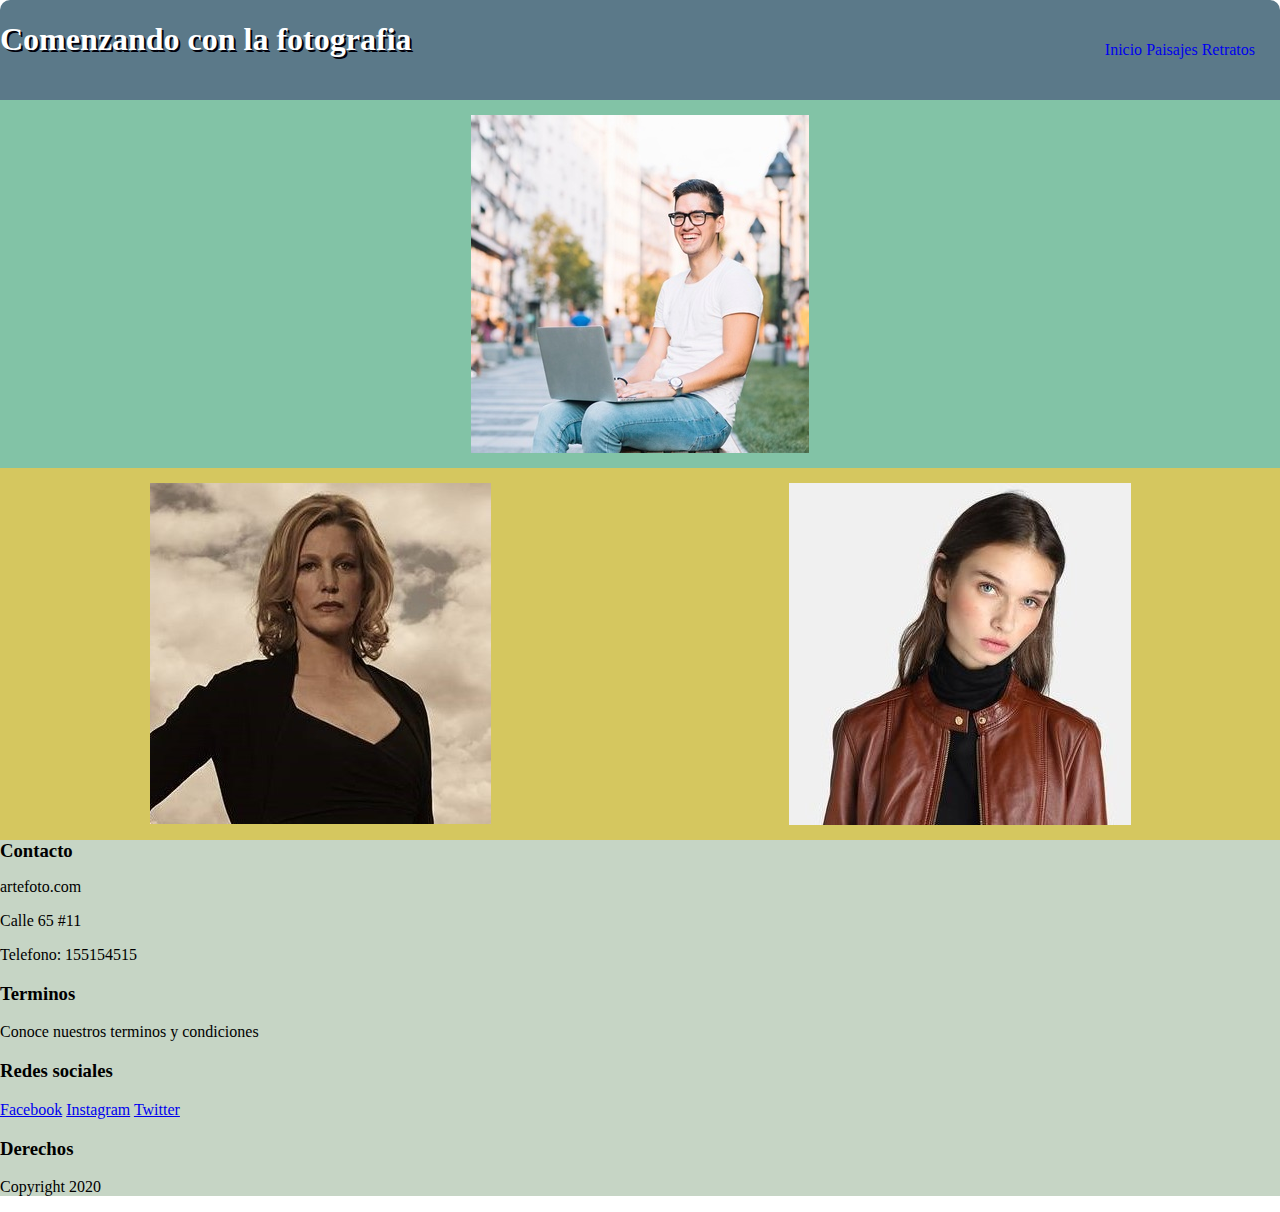
==== index.html @ 8233c5d9 "commit inicial" ====
<html>
<head>
	<title>Fotografia</title>
	<link rel="stylesheet" type="text/css" href="css/style.css">
</head>
<body>

	<header>
		<div class= "header-container">
			<h1>Comenzando con la fotografia</h1>
			<nav class="menu">
				<ul>
					<li><a href="#">Inicio</a></li>
					<li><a href="#">Paisajes</a></li>
					<li><a href="#">Retratos</a></li>
				</ul>
			</nav>
		</div>	
	</header>

	<section class="img-container">		
			
			<div class="c1">
				<img src="img/img3.jpg">
			</div>
			
			<div class="c2">
				<div>
					<img src="img/img1.jpg">
				</div>
				<div>
					<img src="img/img2.jpg">
				</div>
			</div>
		</div>
	</section>
	
	<footer class="footer-container">
		<div class="contacto">
			<h3>Contacto</h3>
			<p>artefoto.com</p>
			<p>Calle 65 #11</p>
			<p>Telefono: 155154515</p>
		</div>
		<div class="terminos">
			<h3>Terminos</h3>
			<p>Conoce nuestros terminos y condiciones</p>
		</div>

		<div class="rrss">
			<h3>Redes sociales</h3>
			<a href="#">Facebook</a>
			<a href="#">Instagram</a>
			<a href="#">Twitter</a>
		</div>

		<div class="derechos">
			<h3>Derechos</h3>
			<p>Copyright 2020</p>
		</div>


	</footer>


</body>
</html>
---- css/style.css ----
body {
	width: 100%;
	margin: 0;
}

.header-container {
	height: 100px;
	width: 100%;
	background: #5b7989;
	border-radius: 10px 10px 0 0;
}

.header-container h1{
	display: inline-block;
	color: white;
	text-shadow: 2px 2px #02010a;
}

.header-container .menu{
	margin-top: 25px;
	float: right;
}

.header-container .menu ul{
	margin-right: 25px;
	display: inline-block;
}

.header-container .menu ul li{
	display: inline-block;
}

.header-container .menu ul li a{
	text-decoration: none;
}

.img-container {
	border-radius: 1px;
	background: black;
	width: 100%;
}

.c1 {
	width: 100%;
	background: #82c3a6;
}

.c1 img{
	padding: 15px;
	display: block;
	margin: auto;

}

.c2 {
	width: 100%;
	display: flex;
	flex-direction: row;
	background: #d5c75f;
}

.c2 div {
	width: 50%;
	text-align: center;
	padding: 15px;
}


.footer-container {
	width: 100%;
	margin-top: 0;
	background:  #C6d5c5;

}

.contacto h3{
	margin: 0;
}
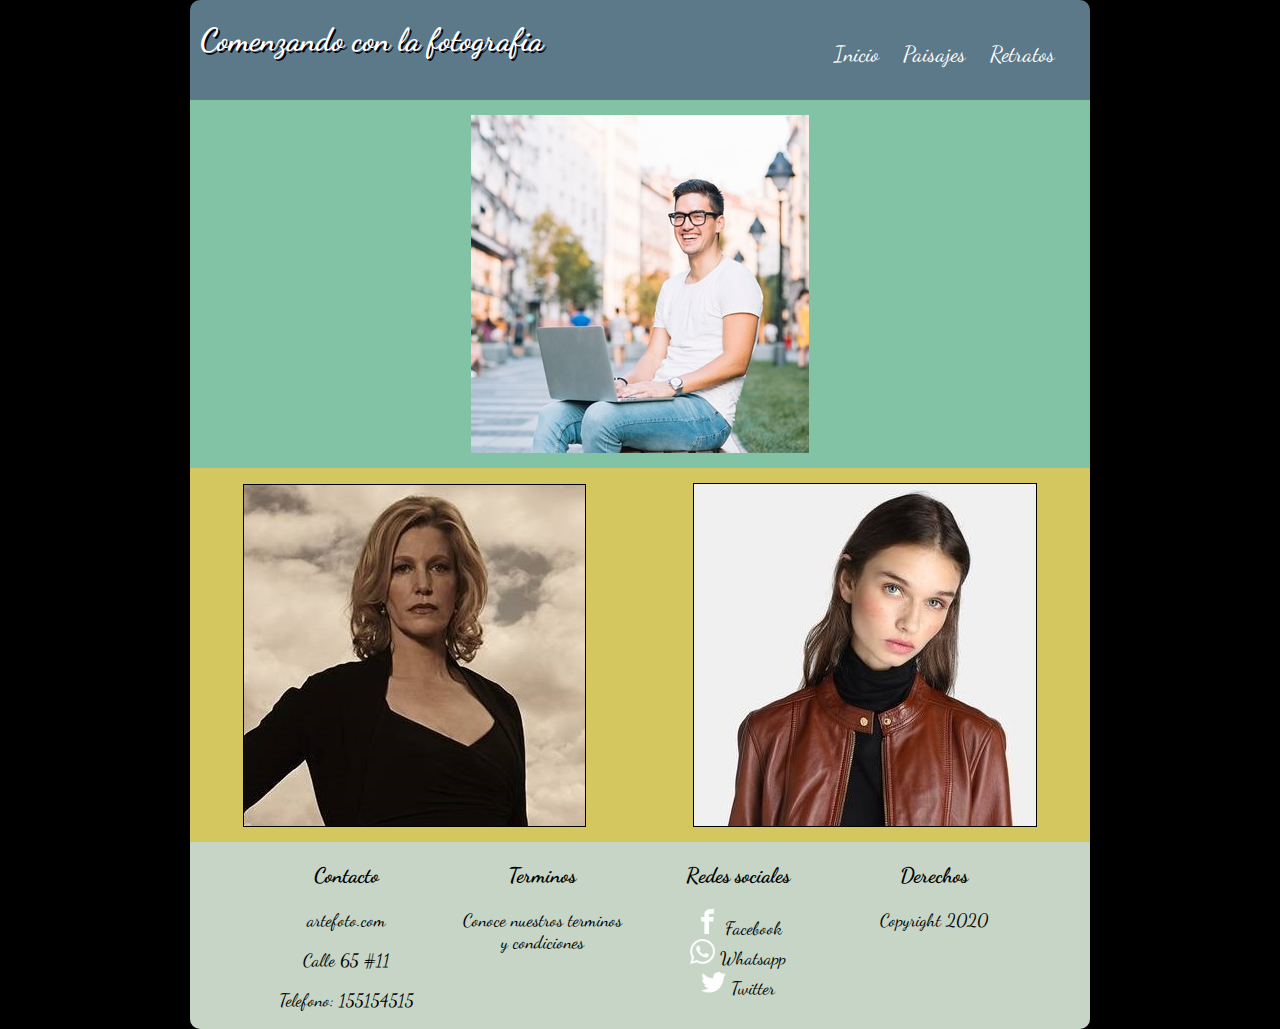
==== commit 9296beb4: "Pagina inicio lista" ====
--- a/index.html
+++ b/index.html
@@ -2,66 +2,71 @@
 <head>
 	<title>Fotografia</title>
 	<link rel="stylesheet" type="text/css" href="css/style.css">
+
+	<link href="https://fonts.googleapis.com/css?family=Dancing+Script" rel="stylesheet">
 </head>
 <body>
+	<div class="contenido">
+		<header>
+			<div class= "header-container">
+				<h1>Comenzando con la fotografia</h1>
+				<nav class="menu">
+					<ul>
+						<li><a href="#">Inicio</a></li>
+						<li><a href="#">Paisajes</a></li>
+						<li><a href="#">Retratos</a></li>
+					</ul>
+				</nav>
+			</div>	
+		</header>
 
-	<header>
-		<div class= "header-container">
-			<h1>Comenzando con la fotografia</h1>
-			<nav class="menu">
-				<ul>
-					<li><a href="#">Inicio</a></li>
-					<li><a href="#">Paisajes</a></li>
-					<li><a href="#">Retratos</a></li>
-				</ul>
-			</nav>
-		</div>	
-	</header>
+		<section class="img-container">		
+				
+				<div class="c1">
+					<img src="img/img3.jpg">
+				</div>
+				
+				<div class="c2">
+					<div class="c2-rotate">
+						<a href="#">
+							<img src="img/img1.jpg">
+						</a>
+					</div>
+					<div class="c2-translate">
+						<a href="#">
+							<img src="img/img2.jpg">
+						</a>
+					</div>
+				</div>
+		</section>
+		
+		<footer class="footer-container">
+			<div class="contacto">
+				<h3>Contacto</h3>
+				<p>artefoto.com</p>
+				<p>Calle 65 #11</p>
+				<p>Telefono: 155154515</p>
+			</div>
+			<div class="terminos">
+				<h3>Terminos</h3>
+				<p>Conoce nuestros terminos y condiciones</p>
+			</div>
 
-	<section class="img-container">		
-			
-			<div class="c1">
-				<img src="img/img3.jpg">
+			<div class="rrss">
+				<h3>Redes sociales</h3>
+				<a href="#"><img src="img/facebook.png"> Facebook <br/></a>
+				<a href="#"> <img src="img/whatsapp.png"> Whatsapp <br/></a>
+				<a href="#"> <img src="img/twitter.png"> Twitter</a>
 			</div>
-			
-			<div class="c2">
-				<div>
-					<img src="img/img1.jpg">
-				</div>
-				<div>
-					<img src="img/img2.jpg">
-				</div>
+
+			<div class="derechos">
+				<h3>Derechos</h3>
+				<p>Copyright 2020</p>
 			</div>
-		</div>
-	</section>
-	
-	<footer class="footer-container">
-		<div class="contacto">
-			<h3>Contacto</h3>
-			<p>artefoto.com</p>
-			<p>Calle 65 #11</p>
-			<p>Telefono: 155154515</p>
-		</div>
-		<div class="terminos">
-			<h3>Terminos</h3>
-			<p>Conoce nuestros terminos y condiciones</p>
-		</div>
-
-		<div class="rrss">
-			<h3>Redes sociales</h3>
-			<a href="#">Facebook</a>
-			<a href="#">Instagram</a>
-			<a href="#">Twitter</a>
-		</div>
-
-		<div class="derechos">
-			<h3>Derechos</h3>
-			<p>Copyright 2020</p>
-		</div>
 
 
-	</footer>
-
+		</footer>
+	</div>
 
 </body>
 </html>--- a/css/style.css
+++ b/css/style.css
@@ -1,78 +1,162 @@
 body {
+	background: black;
 	width: 100%;
 	margin: 0;
+	font-family: 'Dancing Script';
 }
 
-.header-container {
-	height: 100px;
-	width: 100%;
-	background: #5b7989;
-	border-radius: 10px 10px 0 0;
-}
+	.contenido {
+		max-width: 900px;
+		margin-left: auto;
+	    margin-right: auto;
+	}
 
-.header-container h1{
-	display: inline-block;
-	color: white;
-	text-shadow: 2px 2px #02010a;
-}
+	.header-container {
+		height: 100px;
+		width: 100%;
+		background: #5b7989;
+		border-radius: 10px 10px 0 0;
+	}
 
-.header-container .menu{
-	margin-top: 25px;
-	float: right;
-}
+	.header-container h1{
+		margin-left: 10px;
+		display: inline-block;
+		color: white;
+		text-shadow: 2px 2px #02010a;
+	}
 
-.header-container .menu ul{
-	margin-right: 25px;
-	display: inline-block;
-}
+	.header-container .menu{
+		margin-top: 25px;
+		float: right;
+	}
 
-.header-container .menu ul li{
-	display: inline-block;
-}
+	.header-container .menu ul{
+		margin-right: 25px;
+		display: inline-block;
+	}
 
-.header-container .menu ul li a{
-	text-decoration: none;
-}
+	.header-container .menu ul li{
+		display: inline-block;
+	}
 
-.img-container {
-	border-radius: 1px;
-	background: black;
-	width: 100%;
-}
+	.header-container .menu ul li a{
+		text-decoration: none;
+		color: white;
+		font-size: 22px;
+		padding: 0 10px;
+	}
 
-.c1 {
-	width: 100%;
-	background: #82c3a6;
-}
+	.img-container {
+		border-radius: 1px;
+		background: black;
+		width: 100%;
+	}
 
-.c1 img{
-	padding: 15px;
-	display: block;
-	margin: auto;
+	.c1 {
+		width: 100%;
+		background: #82c3a6;
+	}
 
-}
+	.c1 img{
+		padding: 15px;
+		display: block;
+		margin: auto;
 
-.c2 {
-	width: 100%;
-	display: flex;
-	flex-direction: row;
-	background: #d5c75f;
-}
+	}
 
-.c2 div {
-	width: 50%;
-	text-align: center;
-	padding: 15px;
-}
+	.c2 {
+		width: 100%;
+		display: flex;
+		flex-direction: row;
+		background: #d5c75f;
+	}
 
+	.c2 div {
+		margin: auto;
+		text-align: center;
+		padding: 15px;
+	}
 
-.footer-container {
-	width: 100%;
-	margin-top: 0;
-	background:  #C6d5c5;
+	.c2 img {
+		transition-duration: 1s;
+		border: 1px solid black;
+	}
 
-}
+	.c2-rotate img:hover {
+		transform: rotate(10deg);
+		box-shadow: 2px 2px #82c3a6;
+	}
 
-.contacto h3{
-	margin: 0;
+	.c2-translate img:hover {
+		transform: translate(20px, -5px);
+		box-shadow: 2px 2px #82c3a6;
+	}
+
+	/* FOOTER*/
+
+	.footer-container {
+		width: 100%;
+		background:  #C6d5c5;
+		text-align: center;
+		border-radius: 0 0 10px 10px;
+
+	}
+
+	.contacto,
+	.terminos,
+	.rrss,
+	.derechos {
+		width: 18%;
+		display: inline-block;
+		vertical-align: top;
+		margin: 0 auto;
+		font-size: 18px;
+		padding: 0 15px;
+	}
+
+	.rrss img{
+		width: 25px;
+	}
+
+	.rrss a {
+		text-decoration: none;
+		color: black;
+	}
+
+	
+@media screen and (max-width: 900px) {
+
+	.contenido {
+		width: 100%;
+	}
+	.header-container {
+		height: 200px;
+	}
+	
+	.header-container .menu{
+		width: 100%;
+		text-align: center;
+	}
+
+	.c2 {
+		width: 100%;
+		flex-direction: column;
+	}
+
+	.c2 div {
+		margin: auto;
+	}
+
+	.footer-container {
+		top: 5px;
+	}
+
+	.contacto,
+	.terminos,
+	.rrss,
+	.derechos {
+		width: 100%;
+		font-size: 15x;
+	}
+
 }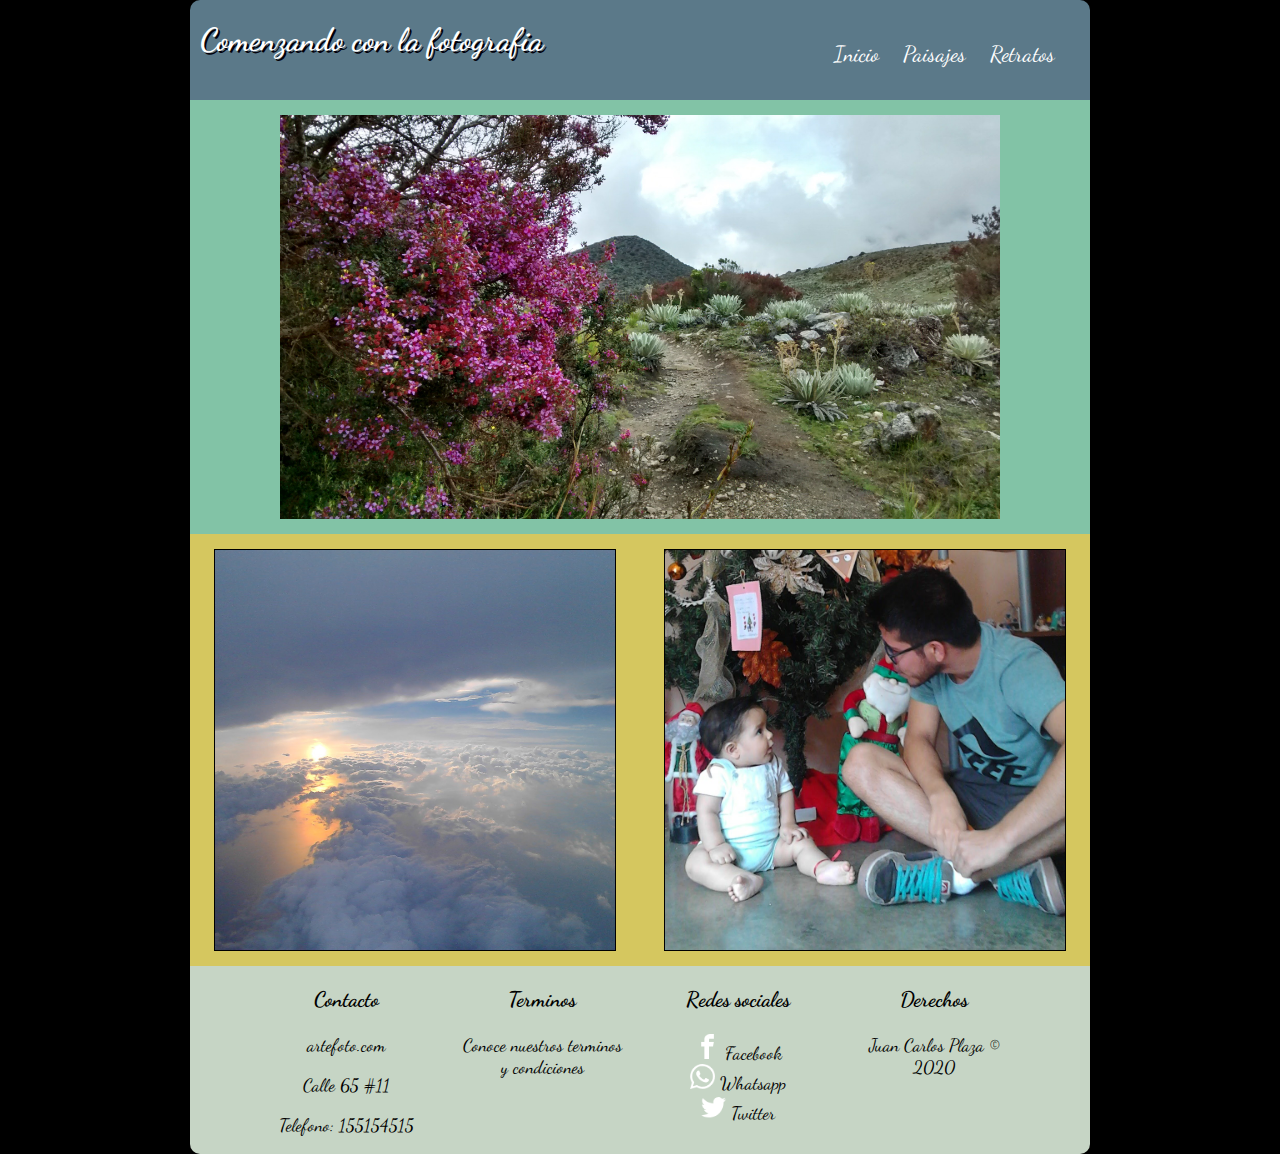
==== commit 4241317f: "Tarea completa" ====
--- a/index.html
+++ b/index.html
@@ -12,9 +12,9 @@
 				<h1>Comenzando con la fotografia</h1>
 				<nav class="menu">
 					<ul>
-						<li><a href="#">Inicio</a></li>
-						<li><a href="#">Paisajes</a></li>
-						<li><a href="#">Retratos</a></li>
+						<li><a href="index.html">Inicio</a></li>
+						<li><a href="paisaje.html">Paisajes</a></li>
+						<li><a href="retratos.html">Retratos</a></li>
 					</ul>
 				</nav>
 			</div>	
@@ -23,18 +23,18 @@
 		<section class="img-container">		
 				
 				<div class="c1">
-					<img src="img/img3.jpg">
+					<img src="img/img5.jpg">
 				</div>
 				
 				<div class="c2">
 					<div class="c2-rotate">
-						<a href="#">
-							<img src="img/img1.jpg">
+						<a href="paisaje.html">
+							<img src="img/img4.jpg">
 						</a>
 					</div>
 					<div class="c2-translate">
-						<a href="#">
-							<img src="img/img2.jpg">
+						<a href="retratos.html">
+							<img src="img/img7.jpg">
 						</a>
 					</div>
 				</div>
@@ -54,14 +54,14 @@
 
 			<div class="rrss">
 				<h3>Redes sociales</h3>
-				<a href="#"><img src="img/facebook.png"> Facebook <br/></a>
-				<a href="#"> <img src="img/whatsapp.png"> Whatsapp <br/></a>
-				<a href="#"> <img src="img/twitter.png"> Twitter</a>
+				<a href="https://www.facebook.com/"><img src="img/facebook.png"> Facebook <br/></a>
+				<a href="https://web.whatsapp.com/"> <img src="img/whatsapp.png"> Whatsapp <br/></a>
+				<a href="https://twitter.com/"> <img src="img/twitter.png"> Twitter</a>
 			</div>
 
 			<div class="derechos">
 				<h3>Derechos</h3>
-				<p>Copyright 2020</p>
+				<p>Juan Carlos Plaza © 2020</p>
 			</div>
 
 
--- a/css/style.css
+++ b/css/style.css
@@ -9,7 +9,24 @@
 		max-width: 900px;
 		margin-left: auto;
 	    margin-right: auto;
-	}
+	    animation: miAnimacion 1s 1;
+	}
+
+	@-webkit-keyframes miAnimacion {
+
+		  0% {
+		    margin-top: 150%;
+		  }
+
+		  60% {
+		    margin-top: -5%;
+		  }
+
+		  100% {
+		    margin-top: 0%;
+		  }
+	}
+
 
 	.header-container {
 		height: 100px;
@@ -46,6 +63,9 @@
 		padding: 0 10px;
 	}
 
+
+/*SECTION*/
+
 	.img-container {
 		border-radius: 1px;
 		background: black;
@@ -58,6 +78,7 @@
 	}
 
 	.c1 img{
+		width: 80%;
 		padding: 15px;
 		display: block;
 		margin: auto;
@@ -78,6 +99,7 @@
 	}
 
 	.c2 img {
+		width: 400px;
 		transition-duration: 1s;
 		border: 1px solid black;
 	}
@@ -95,7 +117,6 @@
 	/* FOOTER*/
 
 	.footer-container {
-		width: 100%;
 		background:  #C6d5c5;
 		text-align: center;
 		border-radius: 0 0 10px 10px;
@@ -124,14 +145,56 @@
 	}
 
 	
+
+
+/*PAISAJE RESTRATOS*/
+
+.galeria {
+	width: 100%;
+	display: flex;
+	flex-direction: row;
+	background: #82c3a6;
+}
+
+.galeria-content {
+	text-align: center;
+	display: inline-block;
+
+}
+.galeria-content img {
+	width: 250px;
+	padding: 15px 5px;
+}
+
+.galeria-content img:nth-child(1) {
+	-webkit-filter: blur(10px);
+	filter: blur(10px);
+}
+
+.galeria-content img:nth-child(even) {
+	-webkit-filter: grayscale(100%);
+	filter: grayscale(100%);
+}
+
+.galeria-content img:nth-child(3) {
+	-webkit-filter: sepia(90%);
+	filter: sepia(90%);
+}
+
+
+
+/*MEDIA QUERY*/
+
 @media screen and (max-width: 900px) {
 
 	.contenido {
 		width: 100%;
 	}
 	.header-container {
+		text-align: center;
 		height: 200px;
 	}
+
 	
 	.header-container .menu{
 		width: 100%;
@@ -146,6 +209,11 @@
 	.c2 div {
 		margin: auto;
 	}
+
+	.c2 img {
+		width: 80%;
+	}
+
 
 	.footer-container {
 		top: 5px;
@@ -155,8 +223,11 @@
 	.terminos,
 	.rrss,
 	.derechos {
-		width: 100%;
-		font-size: 15x;
-	}
-
-}+		padding: 0;
+		width: 100%;
+		font-size: 15px;
+	}
+
+	
+}
+
